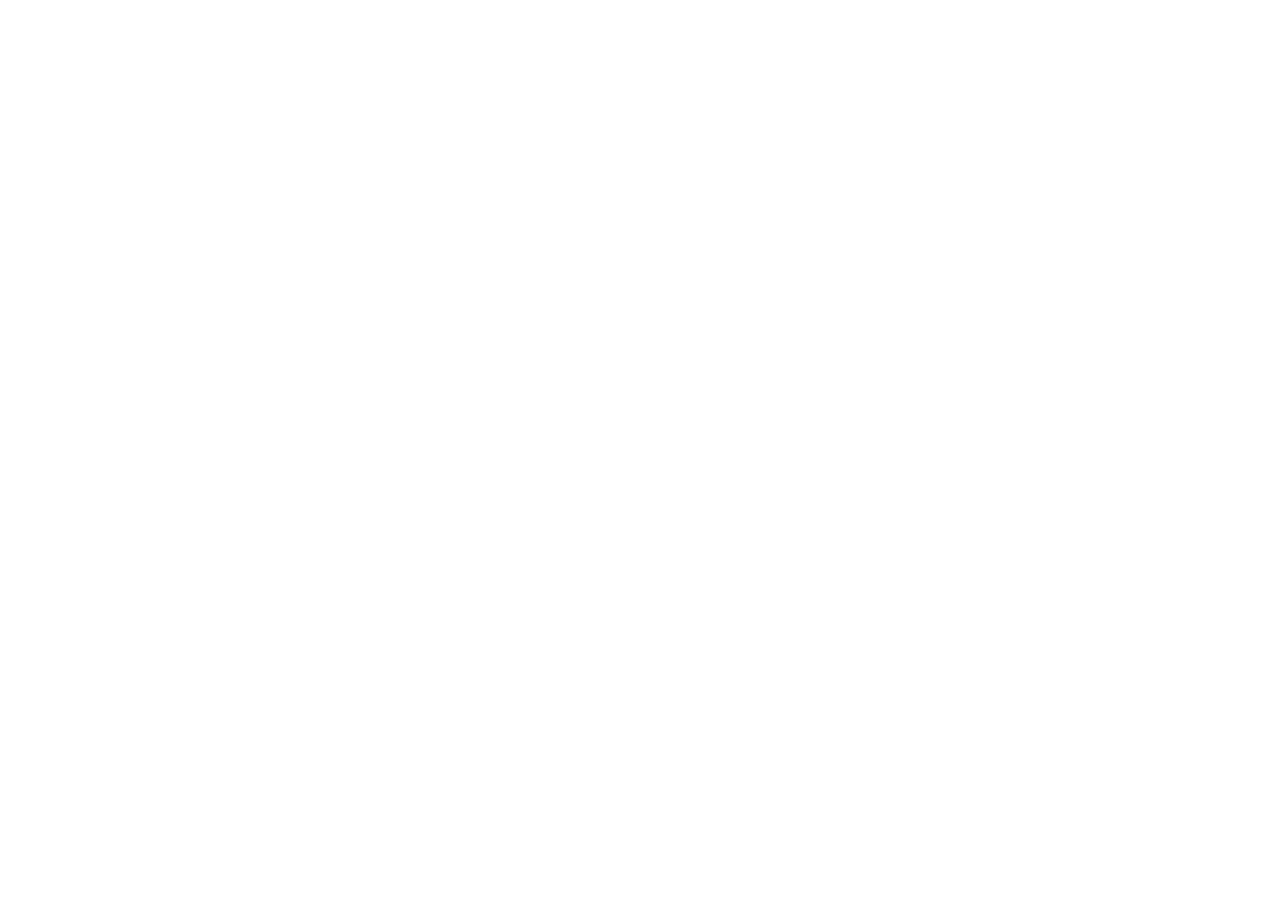
==== style.html @ c497f340 "added fonts" ====
<!DOCTYPE html>
<html lang="en">
<head>
    <meta charset="UTF-8">
    <meta http-equiv="X-UA-Compatible" content="IE=edge">
    <meta name="viewport" content="width=device-width, initial-scale=1.0">
    <link rel="stylesheet" href="style.css">
    <link rel="stylesheet" href="fonts.css">
    <title>davaleba7</title>
</head>
<body>
    
</body>
</html>
---- fonts.css ----
@font-face {
    font-family: 'HelveticaNeue';
    src: url('fonts/HelveticaNeueRegular.woff2') format('woff2'),
        url('fonts/HelveticaNeueRegular.woff') format('woff'),
        url('fonts/HelveticaNeueRegular.ttf') format('truetype');
    font-weight: 100;
    font-style: normal;
    font-display: swap;
}
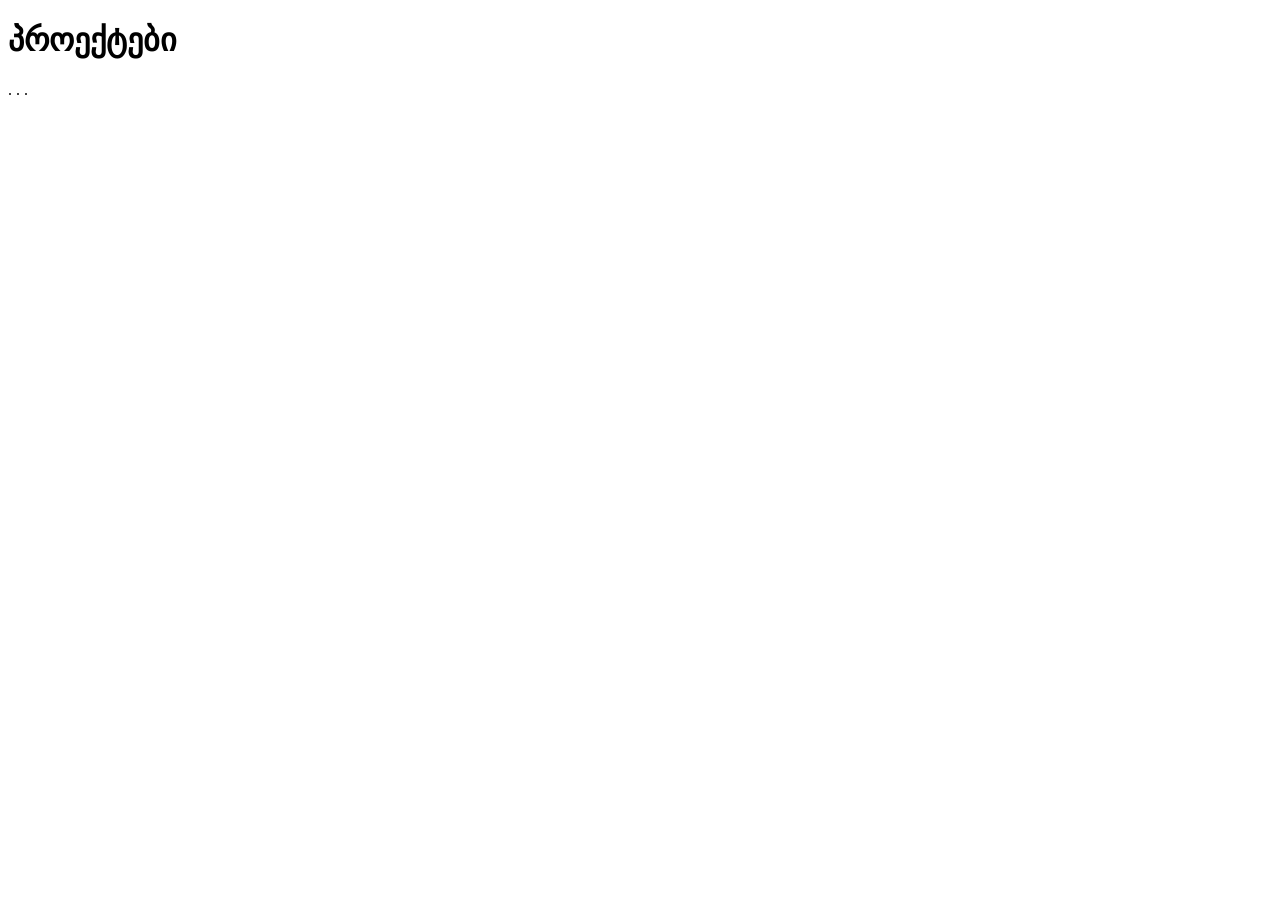
==== commit aeb35eb7: "added header" ====
--- a/style.html
+++ b/style.html
@@ -9,6 +9,14 @@
     <title>davaleba7</title>
 </head>
 <body>
-    
+    <header>
+        <div class="box">
+            <div class="title">
+            <h1>პროექტები</h1>
+            </div>
+            <span class="dots">.</span>
+            <span class="dots">.</span>
+            <span class="dots">.</span>
+    </header>
 </body>
 </html>
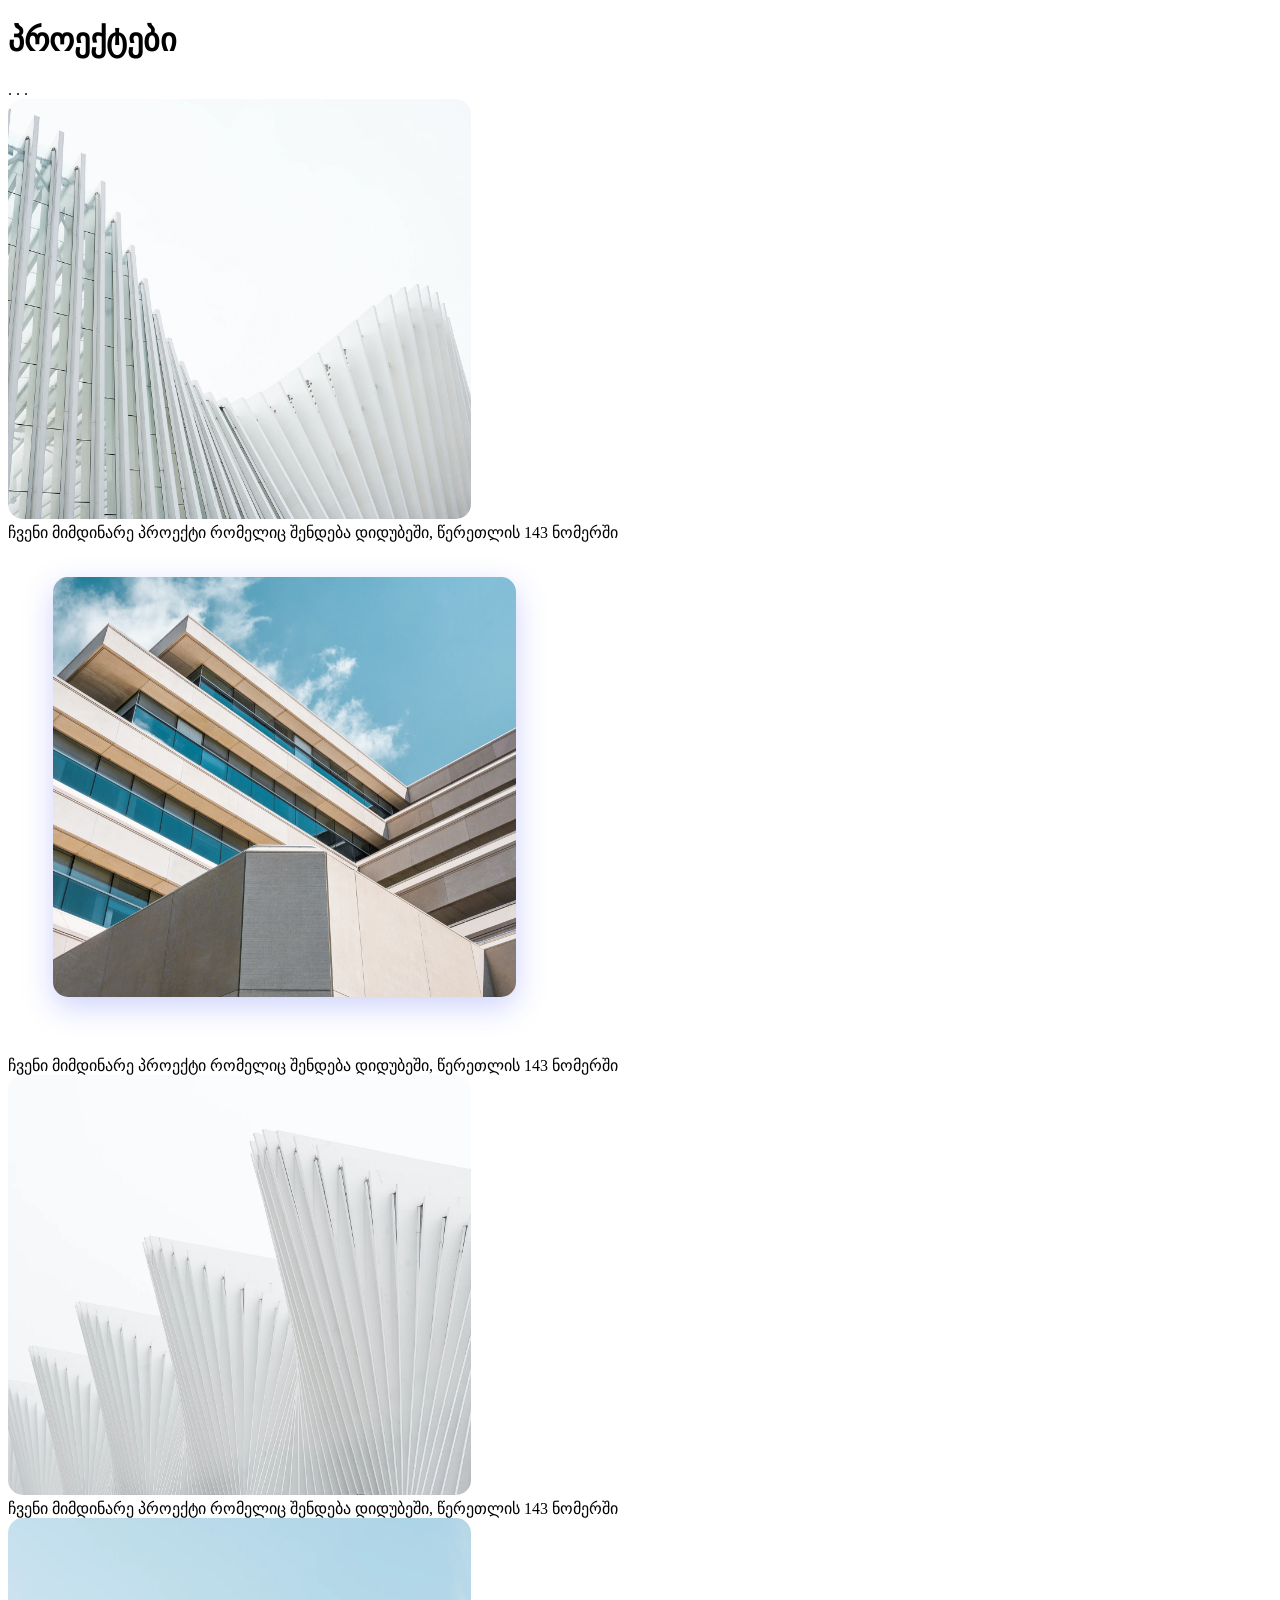
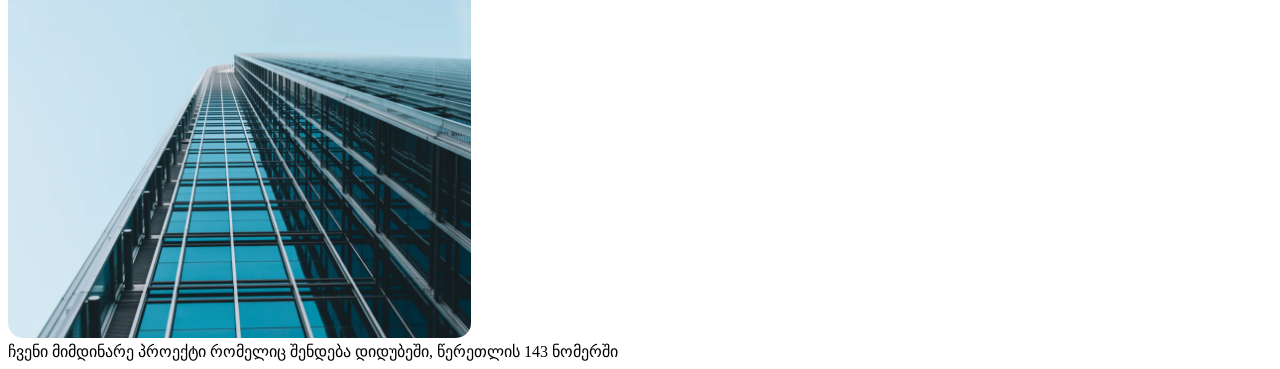
==== commit f73c13d8: "added section" ====
--- a/style.html
+++ b/style.html
@@ -18,5 +18,42 @@
             <span class="dots">.</span>
             <span class="dots">.</span>
     </header>
+    <section>
+        <div class="container">
+            <div class="image-box d-inline-block">
+                <img src="images/Rectangle 18.png" alt="image1">
+                <div class="content-box">
+                    <div class="position-text">ჩვენი მიმდინარე პროექტი 
+                        რომელიც შენდება დიდუბეში, წერეთლის 143 ნომერში
+                    </div>
+                </div>
+            </div>
+            <div class="image-box image-box1 d-inline-block">
+                <img src="images/Rectangle 19.png" alt="image2">
+                <div class="content-box">
+                    <div class="position-text">ჩვენი მიმდინარე პროექტი 
+                        რომელიც შენდება დიდუბეში, წერეთლის 143 ნომერში
+                    </div>
+                </div>
+            </div>
+            <div class="image-box d-inline-block">
+                <img src="images/Rectangle 20.png" alt="image3">
+                <div class="content-box">
+                    <div class="position-text">ჩვენი მიმდინარე 
+                        პროექტი რომელიც შენდება დიდუბეში, წერეთლის 143 ნომერში
+                    </div>
+                </div>
+            </div>
+            <div class="image-box d-inline-block">
+                <img src="images/Rectangle 21.png" alt="image4">
+                <div class="content-box">
+                    <div class="position-text">ჩვენი მიმდინარე 
+                        პროექტი რომელიც შენდება დიდუბეში, წერეთლის 143 ნომერში
+                    </div>
+                </div>
+            </div>
+        </div>
+        </div>
+    </section>
 </body>
 </html>
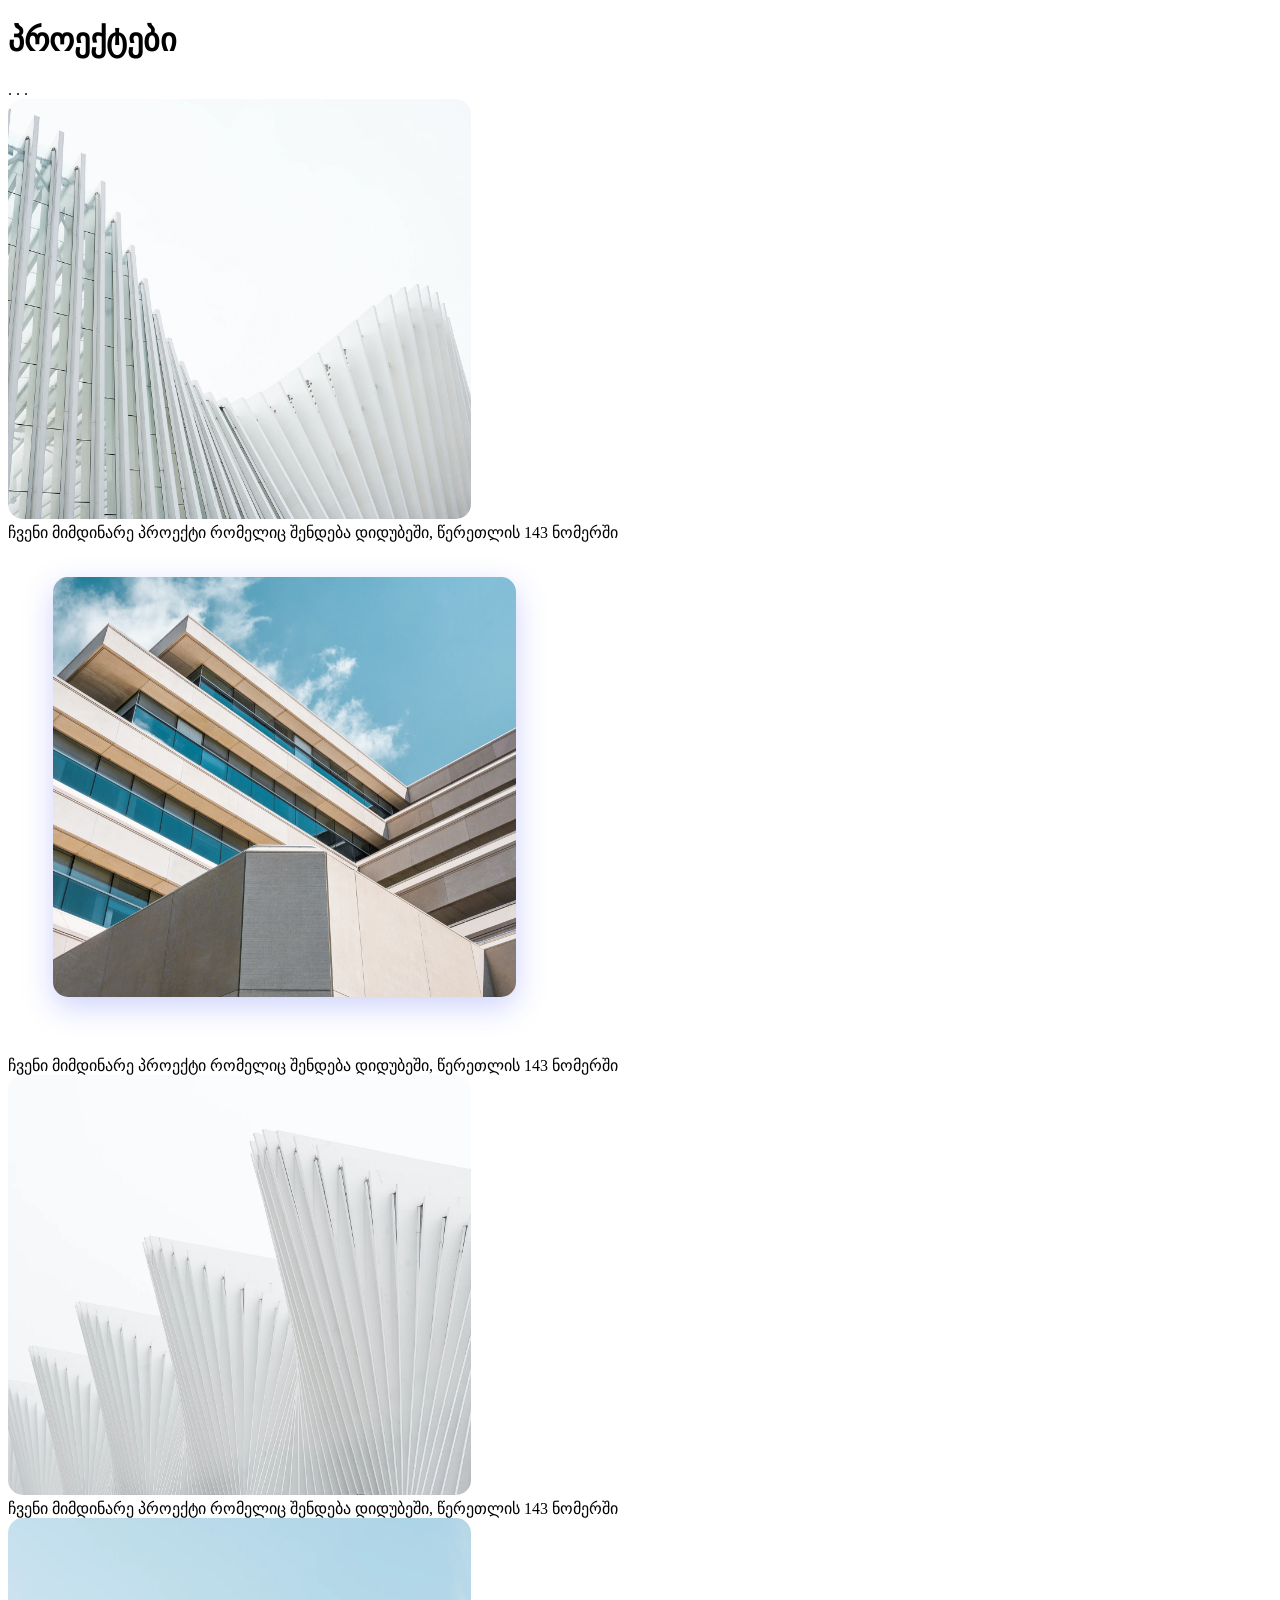
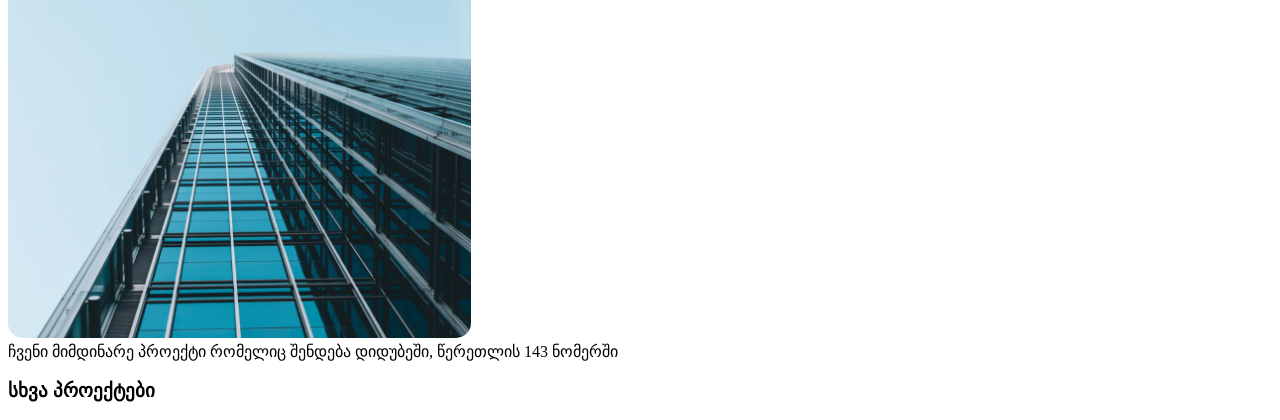
==== commit fa9cdfcf: "added footer" ====
--- a/style.html
+++ b/style.html
@@ -55,5 +55,10 @@
         </div>
         </div>
     </section>
+    <footer>
+        <div class="other">
+            <h3>სხვა პროექტები</h3>
+        </div>
+    </footer>
 </body>
 </html>
